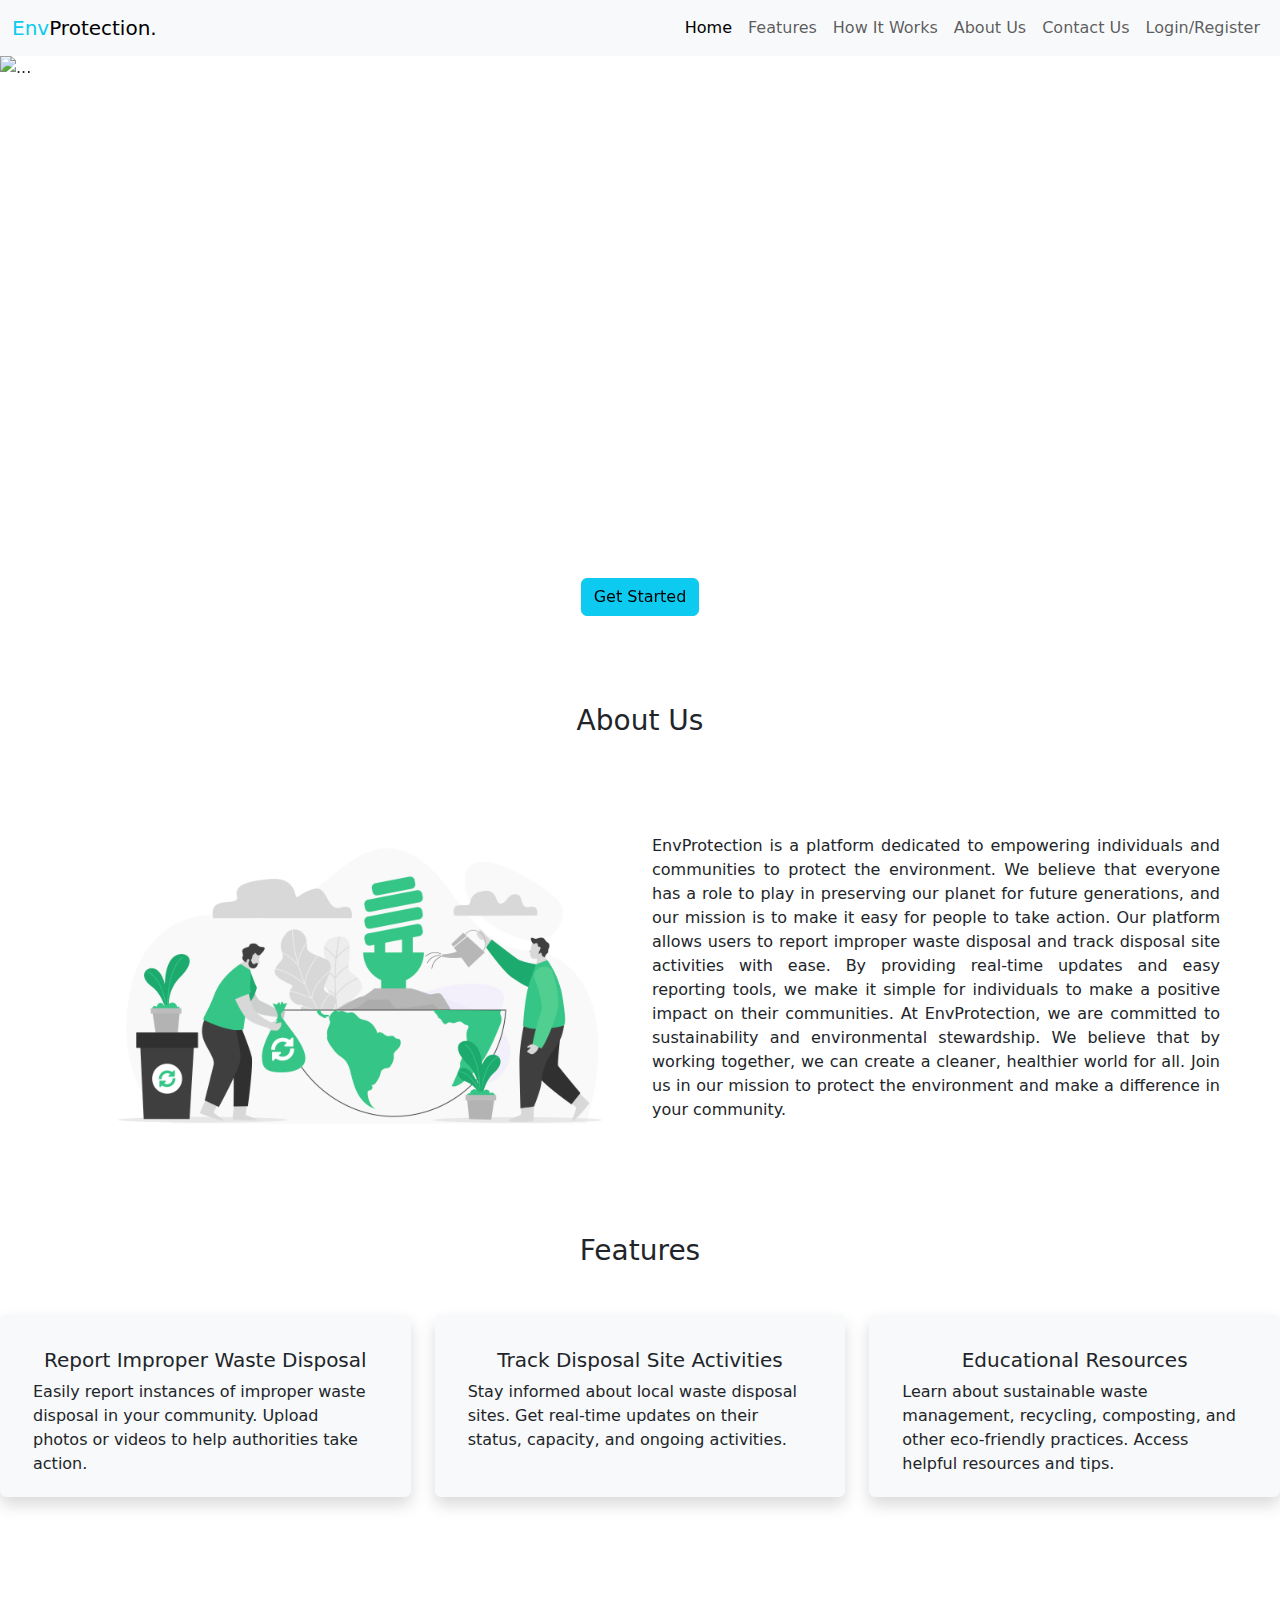
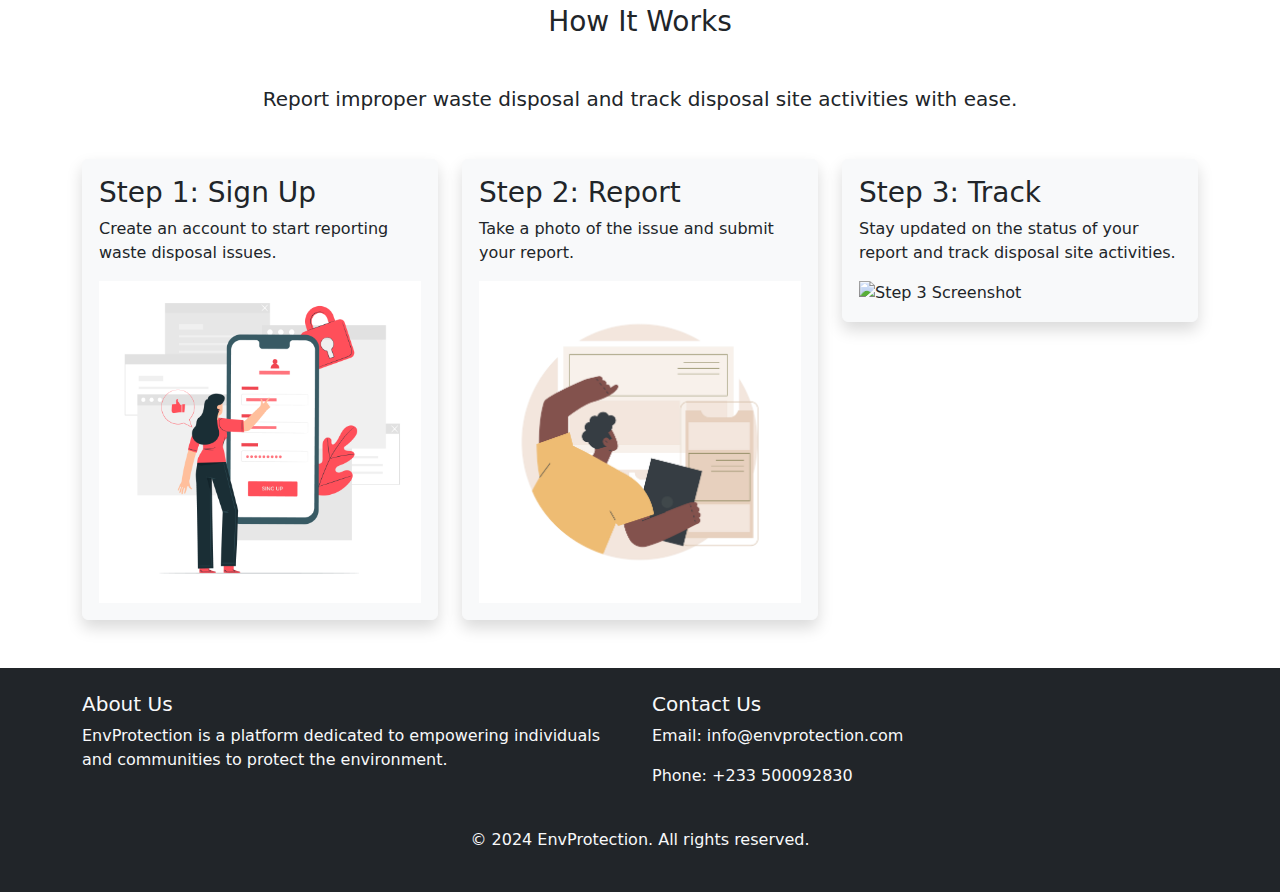
==== index.html @ b52dd314 "initial commit" ====
<!DOCTYPE html>
<html lang="en">
  <head>
    <meta charset="utf-8" />
    <meta name="viewport" content="width=device-width, initial-scale=1" />
    <title>Bootstrap demo</title>
    <link
      href="https://cdn.jsdelivr.net/npm/bootstrap@5.3.3/dist/css/bootstrap.min.css"
      rel="stylesheet"
      integrity="sha384-QWTKZyjpPEjISv5WaRU9OFeRpok6YctnYmDr5pNlyT2bRjXh0JMhjY6hW+ALEwIH"
      crossorigin="anonymous"
    />
    <link rel="stylesheet" href="./assets/style.css" />
    <script
      src="https://kit.fontawesome.com/8ca69dc681.js"
      crossorigin="anonymous"
    ></script>
  </head>
  <body>
    <!-- Navbar Start -->
    <nav class="navbar navbar-expand-lg bg-body-tertiary">
      <div class="container-fluid">
        <a class="navbar-brand me-auto" href="#">
          <span class="text-info">Env</span><span>Protection.</span>
        </a>
        <button
          class="navbar-toggler"
          type="button"
          data-bs-toggle="collapse"
          data-bs-target="#navbarNav"
          aria-controls="navbarNav"
          aria-expanded="false"
          aria-label="Toggle navigation"
        >
          <span class="navbar-toggler-icon"></span>
        </button>
        <div
          class="collapse navbar-collapse d-flex justify-content-end"
          id="navbarNav"
        >
          <ul class="navbar-nav text-center">
            <li class="nav-item">
              <a class="nav-link active" aria-current="page" href="./index.html"
                >Home</a
              >
            </li>
            <li class="nav-item">
              <a class="nav-link" href="#features">Features</a>
            </li>
            <li class="nav-item">
              <a class="nav-link" href="#how-it-works">How It Works</a>
            </li>
            <li class="nav-item">
              <a class="nav-link" href="#about">About Us</a>
            </li>
            <li class="nav-item">
              <a class="nav-link" href="./contact.html">Contact Us</a>
            </li>
            <li class="nav-item">
              <a class="nav-link" href="#">Login/Register</a>
            </li>
          </ul>
        </div>
      </div>
    </nav>

    <!-- Navbar End -->
    <!-- Hero Section -->
    <div id="carouselExampleCaptions" class="carousel slide">
      <div class="carousel-indicators">
        <button
          type="button"
          data-bs-target="#carouselExampleCaptions"
          data-bs-slide-to="0"
          class="active"
          aria-current="true"
          aria-label="Slide 1"
        ></button>
        <button
          type="button"
          data-bs-target="#carouselExampleCaptions"
          data-bs-slide-to="1"
          aria-label="Slide 2"
        ></button>
        <button
          type="button"
          data-bs-target="#carouselExampleCaptions"
          data-bs-slide-to="2"
          aria-label="Slide 3"
        ></button>
      </div>
      <div class="carousel-inner">
        <div class="carousel-item active">
          <img
            src="./assets/images/hero-img1.jpg"
            class="d-block w-100"
            alt="..."
            height="600px"
          />
          <div class="carousel-caption d-none d-md-block">
            <h5>Empower Your Community to Protect the Environment</h5>
            <p>
              Our app makes it easy for you to report improper waste disposal
              and track disposal site activities. Join us in making a positive
              impact on the environment!
            </p>
            <a href="#" class="btn btn-info">Get Started</a>
            <!-- Add this line -->
          </div>
        </div>
        <div class="carousel-item">
          <img
            src="./assets/images/hero-img2.jpg"
            class="d-block w-100"
            alt="..."
            height="600px"
          />
          <div class="carousel-caption d-none d-md-block">
            <h5>Report Waste Disposal Issues with Ease</h5>
            <p>
              With our app, you can quickly report any improper waste disposal
              you come across. Help keep your community clean and safe!
            </p>
            <a href="#" class="btn btn-info">Report Now</a>
          </div>
        </div>
        <div class="carousel-item">
          <img
            src="./assets/images/hero-img3.jpg"
            class="d-block w-100"
            alt="..."
            height="600px"
          />
          <div class="carousel-caption d-none d-md-block">
            <h5>Join a Growing Community of Environmental Advocates</h5>
            <p>
              Join our community of users who are passionate about protecting
              the environment. Together, we can make a difference!
            </p>
            <a href="#" class="btn btn-info">Join Us</a>
          </div>
        </div>
      </div>
      <button
        class="carousel-control-prev"
        type="button"
        data-bs-target="#carouselExampleCaptions"
        data-bs-slide="prev"
      >
        <span class="carousel-control-prev-icon" aria-hidden="true"></span>
        <span class="visually-hidden">Previous</span>
      </button>
      <button
        class="carousel-control-next"
        type="button"
        data-bs-target="#carouselExampleCaptions"
        data-bs-slide="next"
      >
        <span class="carousel-control-next-icon" aria-hidden="true"></span>
        <span class="visually-hidden">Next</span>
      </button>
    </div>
    <!-- End of Hero Section -->
    <!-- About Us Section -->
    <section id="about">
      <h3 class="feature-heading text-center m-5">About Us</h3>
      <div class="row m-5">
        <div class="col-6 w-50">
          <img src="./assets/images/about-us.jpg" alt="" width="600px" />
        </div>
        <div class="abt-p col-6 py-5">
          <p>
            EnvProtection is a platform dedicated to empowering individuals and
            communities to protect the environment. We believe that everyone has
            a role to play in preserving our planet for future generations, and
            our mission is to make it easy for people to take action. Our
            platform allows users to report improper waste disposal and track
            disposal site activities with ease. By providing real-time updates
            and easy reporting tools, we make it simple for individuals to make
            a positive impact on their communities. At EnvProtection, we are
            committed to sustainability and environmental stewardship. We
            believe that by working together, we can create a cleaner, healthier
            world for all. Join us in our mission to protect the environment and
            make a difference in your community.
          </p>
        </div>
      </div>
    </section>
    <!-- End -->

    <!-- Features Section -->
    <section id="features">
      <h3 class="feature-heading text-center m-5">Features</h3>
      <div class="row row-cols-1 row-cols-md-3 g-4">
        <div class="col">
          <div
            class="card border-light mb-3 shadow p-3 mb-5 bg-body-tertiary rounded h-75"
          >
            <i class="fa-sharp fa-solid fa-trash-can text-center fs-1"></i>
            <div class="card-body">
              <h5 class="card-title text-center mb-2">
                Report Improper Waste Disposal
              </h5>
              <p class="card-text">
                Easily report instances of improper waste disposal in your
                community. Upload photos or videos to help authorities take
                action.
              </p>
            </div>
          </div>
        </div>
        <div class="col">
          <div
            class="card border-light mb-3 shadow p-3 bg-body-tertiary rounded h-75"
            75
          >
            <i class="fa-solid fa-location-dot text-center fs-1"></i>
            <div class="card-body">
              <h5 class="card-title text-center mb-2">
                Track Disposal Site Activities
              </h5>
              <p class="card-text">
                Stay informed about local waste disposal sites. Get real-time
                updates on their status, capacity, and ongoing activities.
              </p>
            </div>
          </div>
        </div>
        <div class="col">
          <div
            class="card border-light mb-3 shadow p-3 mb-5 bg-body-tertiary rounded h-75"
          >
            <i class="fa-solid fa-book text-center fs-1"></i>
            <div class="card-body">
              <h5 class="card-title text-center mb-2">Educational Resources</h5>
              <p class="card-text">
                Learn about sustainable waste management, recycling, composting,
                and other eco-friendly practices. Access helpful resources and
                tips.
              </p>
            </div>
          </div>
        </div>
      </div>
    </section>
    <!-- End Features Section -->
    <!-- How It Works -->
    <section id="how-it-works">
      <div class="container">
        <h3 class="feature-heading text-center m-5">How It Works</h3>
        <h5 class="text-center fw-normal mb-5">
          Report improper waste disposal and track disposal site activities with
          ease.
        </h5>
        <div class="row">
          <div class="col-md-4">
            <div
              class="card border-light mb-3 shadow p-3 mb-5 bg-body-tertiary rounded h-80"
            >
              <h3>Step 1: Sign Up</h3>
              <p>Create an account to start reporting waste disposal issues.</p>
              <img src="./assets/images/h-signin.jpg" alt="Step 1 Screenshot" />
            </div>
          </div>
          <div class="col-md-4">
            <div
              class="card border-light mb-3 shadow p-3 mb-5 bg-body-tertiary rounded h-80"
            >
              <h3>Step 2: Report</h3>
              <p>Take a photo of the issue and submit your report.</p>
              <img src="./assets/images/h-report.jpg" alt="Step 2 Screenshot" />
            </div>
          </div>
          <div class="col-md-4">
            <div
              class="card border-light mb-3 shadow p-3 mb-5 bg-body-tertiary rounded h-80"
            >
              <h3>Step 3: Track</h3>
              <p>
                Stay updated on the status of your report and track disposal
                site activities.
              </p>
              <img src="./assets/images/h-track.png" alt="Step 3 Screenshot" />
            </div>
          </div>
        </div>
        <!-- <div class="row">
          <div class="col-md-12">
            <h3>Benefits</h3>
            <ul>
              <li>
                Save time and effort by reporting waste disposal issues from
                your phone.
              </li>
              <li>
                Contribute to a cleaner environment by taking action in your
                community.
              </li>
              <li>
                Stay informed with real-time updates on disposal site
                activities.
              </li>
            </ul>
            <a href="#" class="btn btn-primary">Get Started</a>
          </div>
        </div> -->
      </div>
    </section>
    <!-- End -->
    <!-- Footer -->
    <footer class="bg-dark text-light py-4">
      <div class="container">
        <div class="row">
          <div class="col-md-6">
            <h5>About Us</h5>
            <p>
              EnvProtection is a platform dedicated to empowering individuals
              and communities to protect the environment.
            </p>
          </div>
          <div class="col-md-6">
            <h5>Contact Us</h5>
            <p>Email: info@envprotection.com</p>
            <p>Phone: +233 500092830</p>
          </div>
        </div>
        <div class="row mt-4">
          <div class="col-md-12">
            <p class="text-center">
              © 2024 EnvProtection. All rights reserved.
            </p>
          </div>
        </div>
      </div>
    </footer>

    <!-- End Footer -->

    <script
      src="https://cdn.jsdelivr.net/npm/bootstrap@5.3.3/dist/js/bootstrap.bundle.min.js"
      integrity="sha384-YvpcrYf0tY3lHB60NNkmXc5s9fDVZLESaAA55NDzOxhy9GkcIdslK1eN7N6jIeHz"
      crossorigin="anonymous"
    ></script>
  </body>
</html>
---- assets/style.css ----
.abt-p {
  text-align: justify;
}

/* Contact us */
.container-f {
  max-width: 600px;
  margin: 50px auto;
  background-color: #fff;
  padding: 20px;
  border-radius: 8px;
  box-shadow: 0 0 10px rgba(0, 0, 0, 0.1);
}

.cotainer h2 {
  text-align: center;
}

.form-group {
  margin-bottom: 20px;
}

label {
  display: block;
  font-weight: bold;
}

input[type="text"],
input[type="email"],
textarea {
  width: 100%;
  padding: 10px;
  border: 1px solid #ccc;
  border-radius: 5px;
  box-sizing: border-box;
}

textarea {
  resize: vertical;
}

button {
  background-color: teal;
  color: #fff;
  padding: 10px 20px;
  border: none;
  border-radius: 5px;
  cursor: pointer;
}

button:hover {
  background-color: orangered;
}
.banner img {
  width: 100%;
  height: 500px;
}
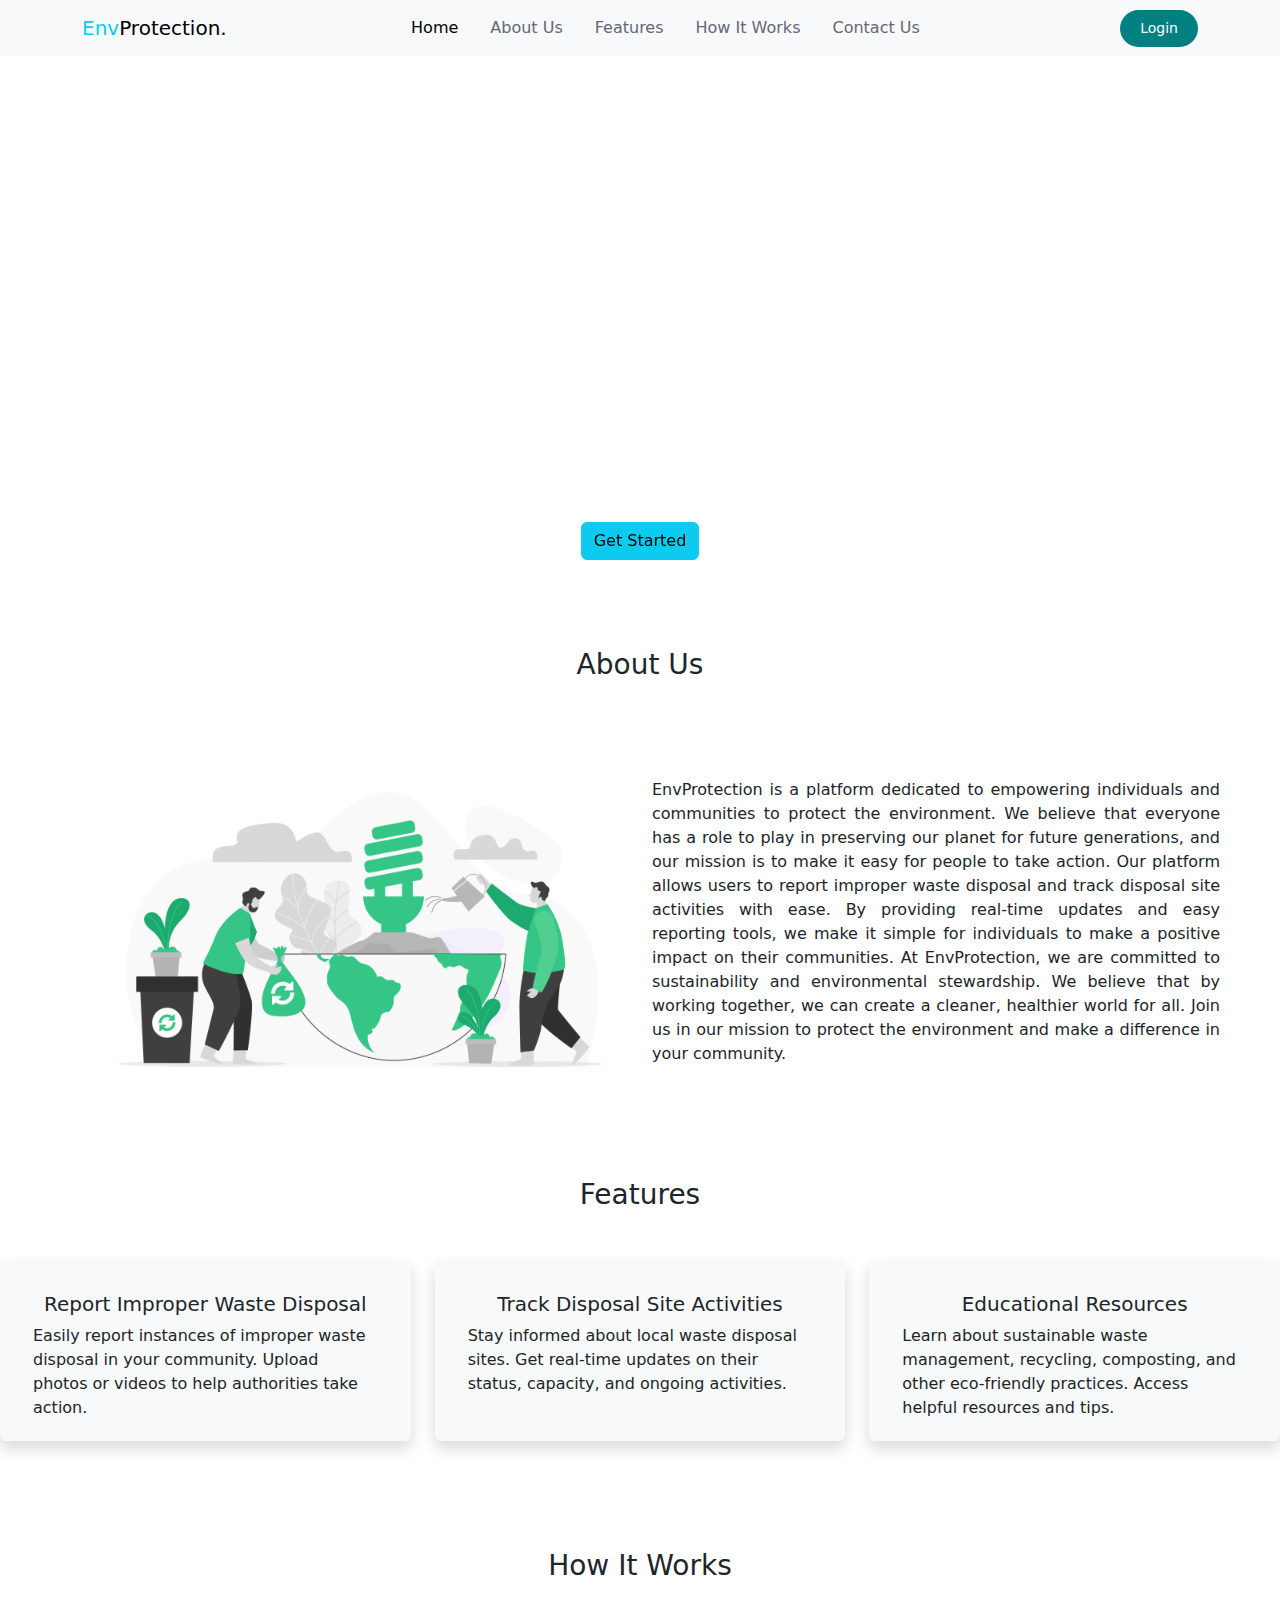
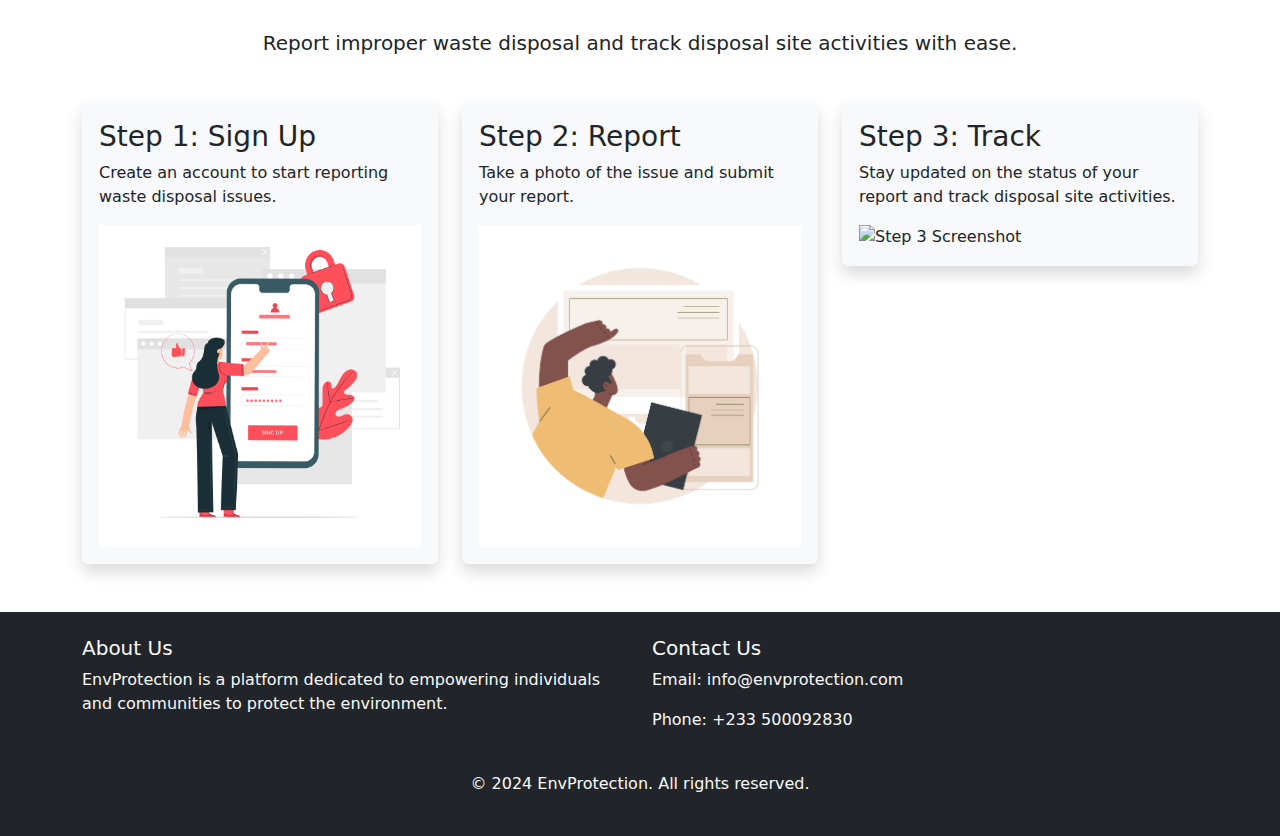
==== commit 98d6ede1: "This is the 1st version of the SDG project" ====
--- a/index.html
+++ b/index.html
@@ -10,6 +10,7 @@
       integrity="sha384-QWTKZyjpPEjISv5WaRU9OFeRpok6YctnYmDr5pNlyT2bRjXh0JMhjY6hW+ALEwIH"
       crossorigin="anonymous"
     />
+
     <link rel="stylesheet" href="./assets/style.css" />
     <script
       src="https://kit.fontawesome.com/8ca69dc681.js"
@@ -18,52 +19,66 @@
   </head>
   <body>
     <!-- Navbar Start -->
-    <nav class="navbar navbar-expand-lg bg-body-tertiary">
-      <div class="container-fluid">
-        <a class="navbar-brand me-auto" href="#">
-          <span class="text-info">Env</span><span>Protection.</span>
-        </a>
+    <nav class="navbar navbar-expand-lg bg-light fixed-top">
+      <div class="container">
+        <a class="navbar-brand me-auto" href="#"
+          ><span class="text-info">Env</span><span>Protection.</span></a
+        >
+
+        <div
+          class="offcanvas offcanvas-end"
+          tabindex="-1"
+          id="offcanvasNavbar"
+          aria-labelledby="offcanvasNavbarLabel"
+        >
+          <div class="offcanvas-header">
+            <h5 class="offcanvas-title" id="offcanvasNavbarLabel">
+              EnvProtection.
+            </h5>
+            <button
+              type="button"
+              class="btn-close"
+              data-bs-dismiss="offcanvas"
+              aria-label="Close"
+            ></button>
+          </div>
+          <div class="offcanvas-body">
+            <ul class="navbar-nav justify-content-center flex-grow-1 pe-3">
+              <li class="nav-item">
+                <a class="nav-link mx-lg-2 active" aria-current="page" href="#"
+                  >Home</a
+                >
+              </li>
+              <li class="nav-item">
+                <a class="nav-link mx-lg-2" href="#about">About Us</a>
+              </li>
+              <li class="nav-item">
+                <a class="nav-link mx-lg-2" href="#features">Features</a>
+              </li>
+              <li class="nav-item">
+                <a class="nav-link mx-lg-2" href="#how-it-works"
+                  >How It Works</a
+                >
+              </li>
+              <li class="nav-item">
+                <a class="nav-link mx-lg-2" href="./contact.html">Contact Us</a>
+              </li>
+            </ul>
+          </div>
+        </div>
+        <a href="#" class="login-button">Login</a>
         <button
           class="navbar-toggler"
           type="button"
-          data-bs-toggle="collapse"
-          data-bs-target="#navbarNav"
-          aria-controls="navbarNav"
-          aria-expanded="false"
+          data-bs-toggle="offcanvas"
+          data-bs-target="#offcanvasNavbar"
+          aria-controls="offcanvasNavbar"
           aria-label="Toggle navigation"
         >
           <span class="navbar-toggler-icon"></span>
         </button>
-        <div
-          class="collapse navbar-collapse d-flex justify-content-end"
-          id="navbarNav"
-        >
-          <ul class="navbar-nav text-center">
-            <li class="nav-item">
-              <a class="nav-link active" aria-current="page" href="./index.html"
-                >Home</a
-              >
-            </li>
-            <li class="nav-item">
-              <a class="nav-link" href="#features">Features</a>
-            </li>
-            <li class="nav-item">
-              <a class="nav-link" href="#how-it-works">How It Works</a>
-            </li>
-            <li class="nav-item">
-              <a class="nav-link" href="#about">About Us</a>
-            </li>
-            <li class="nav-item">
-              <a class="nav-link" href="./contact.html">Contact Us</a>
-            </li>
-            <li class="nav-item">
-              <a class="nav-link" href="#">Login/Register</a>
-            </li>
-          </ul>
-        </div>
       </div>
     </nav>
-
     <!-- Navbar End -->
     <!-- Hero Section -->
     <div id="carouselExampleCaptions" class="carousel slide">
@@ -105,7 +120,6 @@
               impact on the environment!
             </p>
             <a href="#" class="btn btn-info">Get Started</a>
-            <!-- Add this line -->
           </div>
         </div>
         <div class="carousel-item">
@@ -165,10 +179,10 @@
     <section id="about">
       <h3 class="feature-heading text-center m-5">About Us</h3>
       <div class="row m-5">
-        <div class="col-6 w-50">
+        <div class="col-lg-6 col-md-12 col-sm-12 w-50">
           <img src="./assets/images/about-us.jpg" alt="" width="600px" />
         </div>
-        <div class="abt-p col-6 py-5">
+        <div class="abt-p col-lg-6 col-md-12 col-sm-12 py-5">
           <p>
             EnvProtection is a platform dedicated to empowering individuals and
             communities to protect the environment. We believe that everyone has
@@ -284,26 +298,6 @@
             </div>
           </div>
         </div>
-        <!-- <div class="row">
-          <div class="col-md-12">
-            <h3>Benefits</h3>
-            <ul>
-              <li>
-                Save time and effort by reporting waste disposal issues from
-                your phone.
-              </li>
-              <li>
-                Contribute to a cleaner environment by taking action in your
-                community.
-              </li>
-              <li>
-                Stay informed with real-time updates on disposal site
-                activities.
-              </li>
-            </ul>
-            <a href="#" class="btn btn-primary">Get Started</a>
-          </div>
-        </div> -->
       </div>
     </section>
     <!-- End -->
@@ -343,3 +337,5 @@
     ></script>
   </body>
 </html>
+
+<!-- Unsplash -->
--- a/assets/style.css
+++ b/assets/style.css
@@ -1,3 +1,50 @@
+/* Navbar */
+.login-button {
+  background-color: teal;
+  color: white;
+  font-size: 14px;
+  padding: 8px 20px;
+  border-radius: 50px;
+  text-decoration: none;
+  transition: 0.3s background-color;
+}
+.login-button:hover {
+  background-color: rgb(38, 203, 186);
+}
+.navbar-toggler {
+  border: none;
+  font-size: 1.25rem;
+}
+.navbar-toggler:focus {
+  box-shadow: none;
+  outline: none;
+}
+.nav-link {
+  color: #666777;
+  font-weight: 500;
+}
+.nav-link:hover,
+.nav-link.active {
+  color: #000;
+}
+/* .nav-link::before {
+  content: "";
+  position: absolute;
+  bottom: 0;
+  left: 50%;
+  transform: translateX(-50%);
+  width: 0;
+  height: 2px;
+  background-color: teal;
+  visibility: hidden;
+  transition: 0.3s ease-in-out;
+}
+.nav-link:hover::before {
+  width: 100%;
+  visibility: visible;
+} */
+/* End */
+
 .abt-p {
   text-align: justify;
 }
@@ -39,7 +86,7 @@
   resize: vertical;
 }
 
-button {
+.form-button {
   background-color: teal;
   color: #fff;
   padding: 10px 20px;
@@ -48,8 +95,8 @@
   cursor: pointer;
 }
 
-button:hover {
-  background-color: orangered;
+.form-button:hover {
+  background-color: rgb(38, 203, 186);
 }
 .banner img {
   width: 100%;
